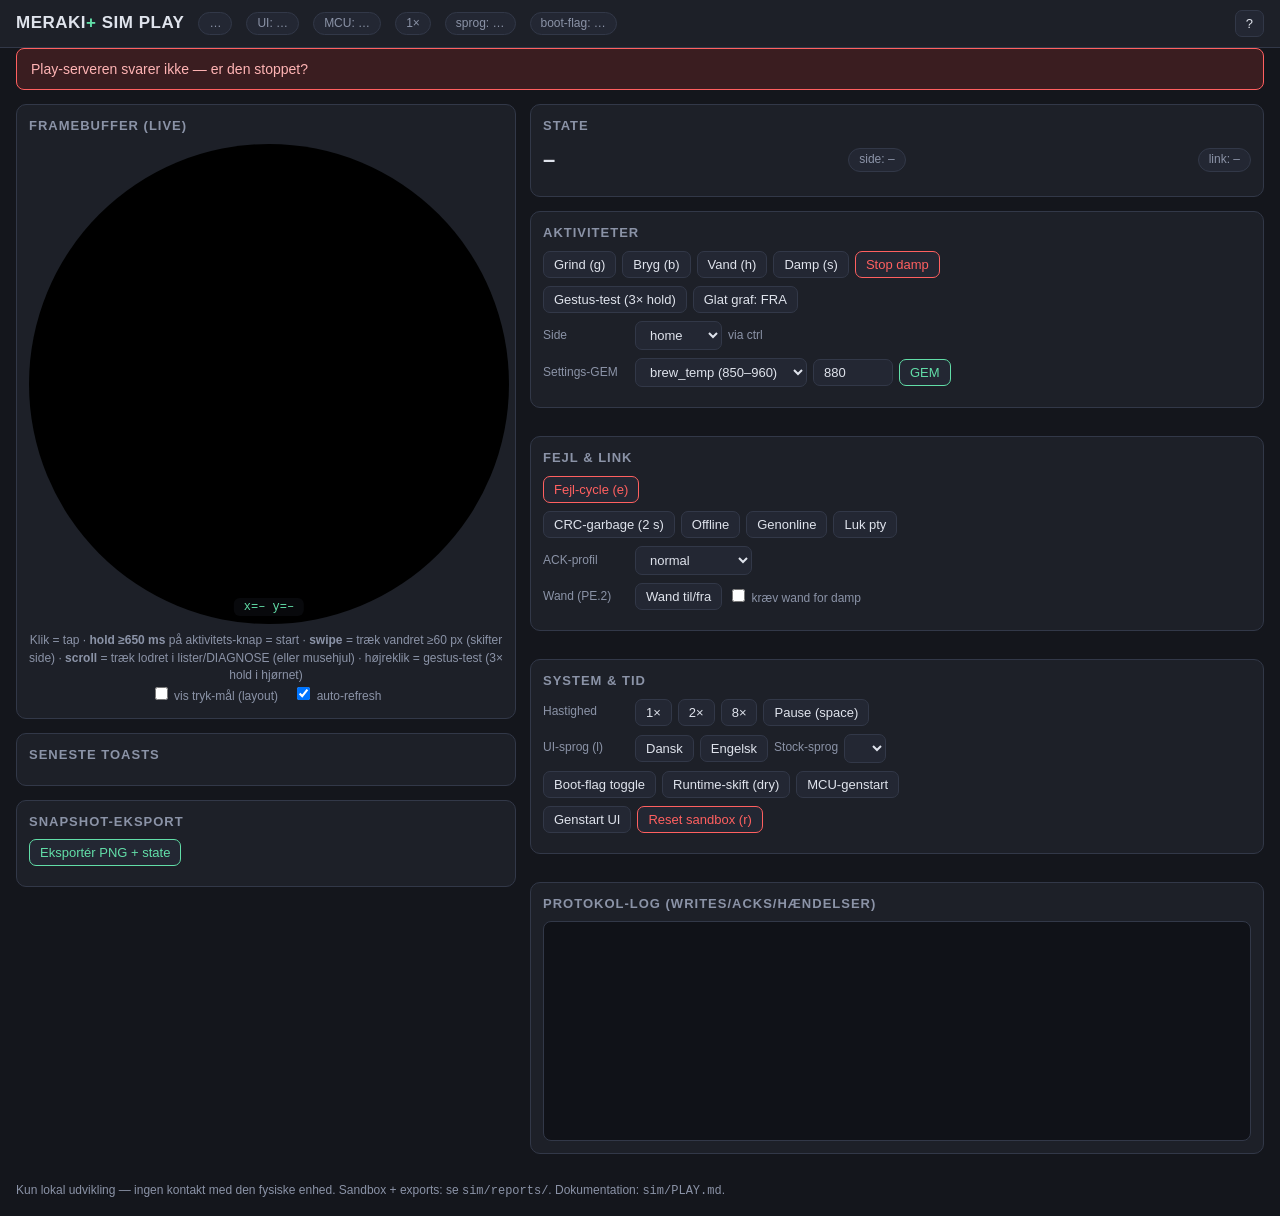
==== sim/play_viewer.html @ 74f43052 "Meraki+ v6.14: first public release Open-source community replacement UI for the round display of th" ====
<!DOCTYPE html>
<html lang="da">
<head>
<meta charset="utf-8">
<meta name="viewport" content="width=device-width, initial-scale=1">
<title>Meraki+ SIM Play</title>
<style>
  :root {
    --bg:#14161c; --panel:#1d2028; --panel2:#232733; --line:#323848;
    --fg:#dfe3ec; --dim:#8b93a7; --acc:#62dea8; --warn:#ffba54; --err:#ff6060;
    --blue:#5aa0ff;
  }
  * { box-sizing:border-box; }
  body { margin:0; background:var(--bg); color:var(--fg);
         font:14px/1.45 -apple-system,BlinkMacSystemFont,"Segoe UI",Roboto,sans-serif; }
  header { display:flex; align-items:center; gap:14px; padding:10px 16px;
           background:var(--panel); border-bottom:1px solid var(--line); flex-wrap:wrap; }
  header h1 { font-size:17px; margin:0; letter-spacing:.5px; }
  header h1 span { color:var(--acc); }
  .pill { padding:2px 10px; border-radius:999px; font-size:12px;
          background:var(--panel2); border:1px solid var(--line); color:var(--dim); }
  .pill.ok { color:var(--acc); border-color:var(--acc); }
  .pill.bad { color:var(--err); border-color:var(--err); }
  .pill.warn { color:var(--warn); border-color:var(--warn); }
  main { display:grid; grid-template-columns:500px 1fr; gap:14px; padding:14px 16px;
         align-items:start; }
  @media (max-width:1000px){ main { grid-template-columns:1fr; } }
  .card { background:var(--panel); border:1px solid var(--line); border-radius:10px;
          padding:12px; margin-bottom:14px; }
  .card h2 { font-size:13px; text-transform:uppercase; letter-spacing:1px;
             color:var(--dim); margin:0 0 8px; }
  #fbwrap { position:relative; width:480px; height:480px; margin:0 auto;
            border-radius:50%; overflow:hidden; background:#000; cursor:crosshair; }
  #fb { width:480px; height:480px; display:block; user-select:none; -webkit-user-drag:none; }
  #ov { position:absolute; inset:0; pointer-events:none; }
  #coord { position:absolute; left:50%; transform:translateX(-50%); bottom:8px;
           background:rgba(10,12,16,.8); color:var(--acc); font:12px monospace;
           padding:2px 10px; border-radius:6px; pointer-events:none; white-space:nowrap; }
  .hint { color:var(--dim); font-size:12px; margin-top:8px; text-align:center; }
  #banner { display:none; margin:0 16px; padding:10px 14px; border-radius:8px;
            background:#3a1d20; border:1px solid var(--err); color:#ffb4b4; }
  #banner.ref { background:#1d2a3a; border-color:var(--blue); color:#b4d0ff; display:block; }
  #banner button { margin-left:10px; }
  table.state { width:100%; border-collapse:collapse; font-size:13px; }
  table.state td { padding:2px 6px; border-bottom:1px solid var(--line); }
  table.state td:first-child { color:var(--dim); width:44%; }
  #phase { font-size:22px; font-weight:700; letter-spacing:1px; }
  .row { display:flex; flex-wrap:wrap; gap:6px; margin-bottom:8px; align-items:center; }
  .row .lbl { color:var(--dim); font-size:12px; min-width:86px; }
  button, select, input[type=number] {
    background:var(--panel2); color:var(--fg); border:1px solid var(--line);
    border-radius:7px; padding:5px 10px; font-size:13px; cursor:pointer; }
  button:hover { border-color:var(--acc); }
  button:active { transform:translateY(1px); }
  button.primary { border-color:var(--acc); color:var(--acc); }
  button.danger { border-color:var(--err); color:var(--err); }
  button.on { background:var(--acc); color:#10231b; border-color:var(--acc); font-weight:600; }
  select, input[type=number] { cursor:auto; }
  input[type=number] { width:80px; }
  #log { height:220px; overflow-y:auto; background:#101218; border:1px solid var(--line);
         border-radius:8px; padding:8px; font:11.5px/1.5 ui-monospace,Menlo,monospace;
         white-space:pre-wrap; word-break:break-all; }
  #log .w { color:var(--blue); } #log .e { color:var(--err); }
  #log .a { color:var(--acc); } #log .m { color:var(--warn); }
  #toasts { max-height:110px; overflow-y:auto; font-size:12.5px; }
  #toasts div { padding:2px 4px; border-bottom:1px solid var(--line); }
  #toasts .ok { color:var(--acc); } #toasts .err { color:var(--err); }
  #toasts .warn { color:var(--warn); }
  #snaps { font-size:12px; color:var(--dim); }
  #snaps a { color:var(--blue); text-decoration:none; }
  #help { display:none; position:fixed; inset:0; background:rgba(8,10,14,.85); z-index:50;
          align-items:center; justify-content:center; }
  #help .box { background:var(--panel); border:1px solid var(--line); border-radius:12px;
               padding:22px 28px; max-width:560px; }
  #help kbd { background:var(--panel2); border:1px solid var(--line); border-radius:5px;
              padding:1px 7px; font:12px monospace; color:var(--acc); }
  #help table td { padding:3px 10px 3px 0; }
  .grid2 { display:grid; grid-template-columns:1fr 1fr; gap:14px; }
  @media (max-width:1300px){ .grid2 { grid-template-columns:1fr; } }
  footer { color:var(--dim); font-size:12px; padding:0 16px 16px; }
</style>
</head>
<body>
<header>
  <h1>MERAKI<span>+</span> SIM PLAY</h1>
  <span class="pill" id="p-client">…</span>
  <span class="pill" id="p-ui">UI: …</span>
  <span class="pill" id="p-sim">MCU: …</span>
  <span class="pill" id="p-speed">1×</span>
  <span class="pill" id="p-lang">sprog: …</span>
  <span class="pill" id="p-flag">boot-flag: …</span>
  <span style="flex:1"></span>
  <button id="btn-help" title="Tastatur-genveje (?)">?</button>
</header>
<div id="banner"></div>
<main>
  <div>
    <div class="card">
      <h2>Framebuffer (live)</h2>
      <div id="fbwrap">
        <img id="fb" alt="framebuffer" src="/fb.png">
        <canvas id="ov" width="480" height="480"></canvas>
        <div id="coord">x=– y=–</div>
      </div>
      <div class="hint">
        Klik = tap · <b>hold ≥650 ms</b> på aktivitets-knap = start ·
        <b>swipe</b> = træk vandret ≥60 px (skifter side) ·
        <b>scroll</b> = træk lodret i lister/DIAGNOSE (eller musehjul) ·
        højreklik = gestus-test (3× hold i hjørnet)<br>
        <label><input type="checkbox" id="zones"> vis tryk-mål (layout)</label>
        <label style="margin-left:12px"><input type="checkbox" id="autoref" checked> auto-refresh</label>
      </div>
    </div>
    <div class="card">
      <h2>Seneste toasts</h2>
      <div id="toasts"></div>
    </div>
    <div class="card">
      <h2>Snapshot-eksport</h2>
      <div class="row">
        <button id="btn-snap" class="primary">Eksportér PNG + state</button>
        <span id="snapmsg" style="color:var(--dim);font-size:12px"></span>
      </div>
      <div id="snaps"></div>
    </div>
  </div>
  <div>
    <div class="card">
      <h2>State</h2>
      <div class="row" style="justify-content:space-between">
        <span id="phase">–</span>
        <span class="pill" id="p-page">side: –</span>
        <span class="pill" id="p-link">link: –</span>
      </div>
      <table class="state"><tbody id="statetab"></tbody></table>
    </div>
    <div class="grid2">
      <div class="card">
        <h2>Aktiviteter</h2>
        <div class="row">
          <button data-act="grind">Grind (g)</button>
          <button data-act="brew">Bryg (b)</button>
          <button data-act="water">Vand (h)</button>
          <button data-act="steam">Damp (s)</button>
          <button data-act="steam_stop" class="danger">Stop damp</button>
        </div>
        <div class="row">
          <button id="btn-gesture">Gestus-test (3× hold)</button>
          <button id="btn-calm">Glat graf: FRA</button>
          <span id="gesturemsg" style="color:var(--dim);font-size:12px"></span>
        </div>
        <div class="row">
          <span class="lbl">Side</span>
          <select id="page">
            <option>home</option><option>settings</option><option>detail</option>
            <option>sys</option><option>diag</option>
          </select>
          <span class="lbl" style="min-width:auto">via ctrl</span>
        </div>
        <div class="row">
          <span class="lbl">Settings-GEM</span>
          <select id="saveparam">
            <option value="brew_temp">brew_temp (850–960)</option>
            <option value="grind_weight">grind_weight (10–309)</option>
            <option value="brew_weight">brew_weight</option>
            <option value="hotwater_weight">hotwater_weight</option>
            <option value="steam_milk_target">steam_milk_target</option>
            <option value="head_temp">head_temp</option>
            <option value="preinfusion_time">preinfusion_time</option>
            <option value="preinfusion_pressure">preinfusion_pressure</option>
            <option value="break_time">break_time</option>
          </select>
          <input type="number" id="saveval" value="880">
          <button id="btn-save" class="primary">GEM</button>
          <span id="savemsg" style="color:var(--dim);font-size:12px"></span>
        </div>
      </div>
      <div class="card">
        <h2>Fejl &amp; link</h2>
        <div class="row">
          <button id="btn-fault" class="danger">Fejl-cycle (e)</button>
          <span id="faultmsg" style="color:var(--dim);font-size:12px"></span>
        </div>
        <div class="row">
          <button id="btn-garbage">CRC-garbage (2 s)</button>
          <button id="btn-offline">Offline</button>
          <button id="btn-online">Genonline</button>
          <button id="btn-closed">Luk pty</button>
        </div>
        <div class="row">
          <span class="lbl">ACK-profil</span>
          <select id="ack">
            <option>normal</option><option>observed_v3</option>
            <option>slow</option><option>lossy</option><option>no_ack</option>
          </select>
        </div>
        <div class="row">
          <span class="lbl">Wand (PE.2)</span>
          <button id="btn-wand">Wand til/fra</button>
          <label style="font-size:12px;color:var(--dim)">
            <input type="checkbox" id="reqwand"> kræv wand for damp
          </label>
        </div>
      </div>
      <div class="card">
        <h2>System &amp; tid</h2>
        <div class="row">
          <span class="lbl">Hastighed</span>
          <button data-speed="1">1×</button>
          <button data-speed="2">2×</button>
          <button data-speed="8">8×</button>
          <button id="btn-pause">Pause (space)</button>
        </div>
        <div class="row">
          <span class="lbl">UI-sprog (l)</span>
          <button data-lang="da">Dansk</button>
          <button data-lang="en">Engelsk</button>
          <span class="lbl" style="min-width:auto">Stock-sprog</span>
          <select id="stocklang"></select>
        </div>
        <div class="row">
          <button id="btn-boot">Boot-flag toggle</button>
          <button id="btn-switch">Runtime-skift (dry)</button>
          <button id="btn-reboot">MCU-genstart</button>
        </div>
        <div class="row">
          <button id="btn-restart">Genstart UI</button>
          <button id="btn-reset" class="danger">Reset sandbox (r)</button>
        </div>
      </div>
      <div class="card">
        <h2>Protokol-log (writes/ACKs/hændelser)</h2>
        <div id="log"></div>
      </div>
    </div>
  </div>
</main>
<footer>
  Kun lokal udvikling — ingen kontakt med den fysiske enhed.
  Sandbox + exports: se <code>sim/reports/</code>. Dokumentation: <code>sim/PLAY.md</code>.
</footer>
<div id="help"><div class="box">
  <h2 style="margin-top:0">Tastatur-genveje</h2>
  <table>
    <tr><td><kbd>g</kbd> <kbd>b</kbd> <kbd>h</kbd> <kbd>s</kbd></td><td>start grind / bryg / vand / damp (simuleret hold)</td></tr>
    <tr><td><kbd>e</kbd></td><td>fejl-cycle: ingen → E1 → E2 → E3 → ingen</td></tr>
    <tr><td><kbd>l</kbd></td><td>UI-sprog dansk ↔ engelsk</td></tr>
    <tr><td><kbd>r</kbd></td><td>reset sandbox (frisk session)</td></tr>
    <tr><td><kbd>space</kbd></td><td>pause / resume sim-tid</td></tr>
    <tr><td><kbd>?</kbd> / <kbd>Esc</kbd></td><td>vis / luk denne hjælp</td></tr>
  </table>
  <p style="color:var(--dim)">Touch (1:1 som maskinen): tap = tryk, hold ≥650 ms = start,
  vandret træk = swipe/sideskift, lodret træk = scroll i lister/DIAGNOSE.
  Mus (desktop): samme via drag; højreklik = gestus-test.
  <span id="touchmode" style="color:var(--dim)"></span></p>
  <button onclick="document.getElementById('help').style.display='none'">Luk</button>
</div></div>
<script>
"use strict";
const $ = id => document.getElementById(id);
const post = async (path, obj) => {
  try {
    const r = await fetch(path, {method:"POST", headers:{"Content-Type":"application/json"},
                                 body: JSON.stringify(obj||{})});
    return await r.json();
  } catch(e){ return {ok:false, error:String(e)}; }
};
let SNAP = {}, mouse = null, touchMark = null, holdStart = null, serverGone = false;

// ---- fb-refresh (~6 Hz) ----
setInterval(() => {
  if (!$("autoref").checked) return;
  const img = $("fb");
  const next = new Image();
  next.onload = () => { img.src = next.src; };
  next.src = "/fb.png?t=" + Date.now();
}, 150);

// ---- state-poll (2 Hz) ----
async function poll(){
  try {
    const r = await fetch("/api/state");
    SNAP = await r.json();
    serverGone = false;
    render();
  } catch(e){
    serverGone = true;
    banner("Play-serveren svarer ikke — er den stoppet?", "bad");
  }
}
setInterval(poll, 500); poll();

function banner(msg, cls, btn){
  const b = $("banner");
  b.className = cls === "ref" ? "ref" : "";
  b.style.display = "block";
  b.innerHTML = msg;
  if (btn){
    const el = document.createElement("button");
    el.textContent = btn.label;
    el.onclick = btn.fn;
    b.appendChild(el);
  }
}
function pill(id, txt, cls){ const e=$(id); e.textContent=txt; e.className="pill"+(cls?" "+cls:""); }

const PHCOL = {OFFLINE:"#8b93a7",SLEEP:"#7080c0",ERROR:"#ff6060",HEAT:"#ffba54",
  READY:"#62dea8",GRIND:"#aee470",PRE:"#78beff",EXT:"#5aa0ff",WATER:"#6ec8e6",
  STEAM:"#dcdcf0",DONE:"#8ce6b4"};

function render(){
  const s = SNAP.state||{}, ui = SNAP.ui||{}, sim = SNAP.sim||{}, ping = sim.ping||{};
  const sess = SNAP.session||{};
  const isRef = sess.client === "reference";
  pill("p-client", isRef ? "REFERENCE-klient" : "ourui SIM-build", isRef?"warn":"ok");
  pill("p-ui", "UI: "+ui.status, ui.status==="running"?"ok":"bad");
  pill("p-sim", "MCU: "+(sim.status||"?")+(ping.link?" · link "+ping.link:""),
       sim.status==="running"?"ok":"bad");
  pill("p-speed", (SNAP.paused?"PAUSE · ":"")+(SNAP.speed||1)+"×", SNAP.paused?"warn":"");
  pill("p-lang", "sprog: "+(SNAP.ui_lang||"?")+(SNAP.lang_file?" (fil: "+SNAP.lang_file+")":""), "");
  pill("p-flag", "boot-flag: "+(s.boot_flag?"B (new)":"A"), s.boot_flag?"warn":"");
  pill("p-page", "side: "+(s.page||"–"), "");
  pill("p-link", "link: "+(s.link_up?"oppe":"NEDE"), s.link_up?"ok":"bad");
  const ph = $("phase"); ph.textContent = s.phase||"–"; ph.style.color = PHCOL[s.phase]||"#fff";
  // banners
  const b = $("banner");
  if (ui.status === "crashed"){
    banner("UI-klienten crashede (exit "+ui.exit_code+").<br><code style='font-size:11px'>"+
           (ui.stderr_tail||[]).slice(-4).join("<br>")+"</code>", "bad",
           {label:"Genstart UI", fn:async()=>{ await post("/api/restart_ui"); poll(); }});
  } else if (sim.status === "dead" || sim.status === "unreachable"){
    banner("mcu_sim svarer ikke ("+sim.status+") — forventet offline-state i UI'en. Reset kan genskabe sessionen.",
           "bad", {label:"Reset sandbox", fn:doReset});
  } else if (isRef){
    banner("REFERENCE-KLIENT: protokol/state-play med simpel fb-emulering (placeholder-grafik). "+
           "Fuld visuel play kræver Fable's v6.4-binær <code>artifacts/ourui/ourui_v6_sim</code> — "+
           "den auto-detekteres når den lander.", "ref");
  } else if (!serverGone){ b.style.display="none"; }
  // state-tabel
  const c6 = s.cmd6||{};
  const rows = [
    ["work_sta", "0x"+(s.work_sta||0).toString(16).padStart(4,"0")],
    ["fase / side", (s.phase||"–")+" / "+(s.page||"–")],
    ["sprog (config-index)", s.lang],
    ["CRC ok / bad", (s.crc_ok||0)+" / "+(s.crc_bad||0)],
    ["cmd6 ok/retx/fail/blok", [c6.ok,c6.retx,c6.fail,c6.block].join(" / ")],
    ["frame-time", (s.frame_ms!=null?s.frame_ms+" ms":"–")],
    ["link_up", String(s.link_up)],
    ["config_oor", (s.config_oor||[]).map(o=>o.param+"="+o.value).join(", ")||"ingen"],
    ["save", s.save ? s.save.state+" ("+s.save.param+"="+s.save.value+")" : "–"],
    ["activity_pending", s.activity_pending||"–"],
    ["toast", s.toast ? s.toast.text : "–"],
    ["config md5", SNAP.config_md5||"–"],
    ["MCU mode / t", (ping.mode||"–")+" / "+(ping.t!=null?ping.t.toFixed(1)+" s":"–")],
    ["ACK-profil", SNAP.ack_profile||"–"],
    ["klient-t", s.t_ms!=null?(s.t_ms/1000).toFixed(1)+" s":"–"],
  ];
  $("statetab").innerHTML = rows.map(r=>"<tr><td>"+r[0]+"</td><td>"+r[1]+"</td></tr>").join("");
  // toasts
  $("toasts").innerHTML = (SNAP.toasts||[]).map(t=>
    "<div class='"+(t.kind||"")+"'>"+((t.t_ms||0)/1000).toFixed(1)+" s · "+t.text+"</div>").join("")
    || "<div style='color:var(--dim)'>ingen endnu</div>";
  // protokol-log
  const log = $("log");
  const stick = log.scrollTop + log.clientHeight >= log.scrollHeight - 30;
  log.innerHTML = (SNAP.log||[]).map(fmtLog).join("");
  if (stick) log.scrollTop = log.scrollHeight;
  // pills/knapper
  $("faultmsg").textContent = SNAP.fault||"";
  document.querySelectorAll("[data-speed]").forEach(btn=>
    btn.classList.toggle("on", Number(btn.dataset.speed)===SNAP.speed && !SNAP.paused));
  $("btn-pause").classList.toggle("on", !!SNAP.paused);
  $("btn-pause").textContent = SNAP.paused ? "Resume (space)" : "Pause (space)";
  document.querySelectorAll("[data-lang]").forEach(btn=>
    btn.classList.toggle("on", btn.dataset.lang===SNAP.ui_lang));
  $("reqwand").checked = !!SNAP.require_wand;
  if (SNAP.ack_profile && $("ack").value !== SNAP.ack_profile &&
      [...$("ack").options].some(o=>o.value===SNAP.ack_profile))
    $("ack").value = SNAP.ack_profile;
  // stock-sprog select (én gang)
  if (!$("stocklang").options.length && SNAP.stock_langs){
    SNAP.stock_langs.forEach((n,i)=>{
      const o=document.createElement("option"); o.value=i; o.textContent=i+" · "+n;
      $("stocklang").appendChild(o);
    });
    $("stocklang").onchange = async e=>{
      const r = await post("/api/stock_lang",{value:Number(e.target.value)});
      $("savemsg").textContent = r.ok?"stock-sprog gemt (config)":"fejl: "+r.error;
    };
  }
  if (s.lang!=null && document.activeElement!==$("stocklang")) $("stocklang").value=s.lang;
  // exports
  $("snaps").innerHTML = (SNAP.exports||[]).map(e=>
    "<div>"+e.label+" · <a href='"+e.url+"' target='_blank'>PNG</a> · md5 "+
    (e.config_md5||"").slice(0,8)+" · <span style='font-size:11px'>"+e.dir+"</span></div>").join("");
  drawOverlay();
}

function fmtLog(e){
  const t = typeof e.t==="number" ? e.t.toFixed(2) : (e.t ?? "–");
  let cls = "", txt = "";
  switch(e.kind){
    case "write": cls="w"; txt="WRITE sub"+e.sub+" len"+e.len+" ["+(e.words||[]).join(",")+"]"+
      (e.verdict==="ok"?"":" · "+e.verdict); break;
    case "write_rejected": cls="e"; txt="AFVIST sub"+e.sub+" ["+(e.words||[]).join(",")+"] "+
      (e.reasons||[]).join(";"); break;
    case "range_violation": cls="e"; txt="RANGE "+e.reason; break;
    case "ack_dropped": cls="e"; txt="ACK TABT sub"+e.sub; break;
    case "activity_start": cls="a"; txt="START "+e.activity+" (ws="+e.work_sta+")"; break;
    case "activity_stop": cls="a"; txt="STOP "+e.activity+" · "+e.reason; break;
    case "fault_set": cls="e"; txt="FEJL ord"+e.word+"="+e.value; break;
    case "fault_clear": cls="a"; txt="FEJL ryddet (ord"+e.word+")"; break;
    case "boot_push": cls="a"; txt="BOOT-PUSH "+e.block; break;
    case "boot_push_missing": cls="e"; txt="BOOT-PUSH MANGLER "+e.block; break;
    case "version_handshake": cls="a"; txt="VERSION "+e.version; break;
    case "keepalive_gap": cls="e"; txt="KEEP-ALIVE GAP "+e.gap_s+" s"; break;
    case "link_connect": cls="a"; txt="LINK connect"; break;
    case "link_state": cls="m"; txt="LINK "+e.state; break;
    case "link_closed": cls="e"; txt="LINK lukket (pty væk)"; break;
    case "link_reopened": cls="a"; txt="LINK reopen "+e.pty; break;
    case "garbage_start": cls="m"; txt="GARBAGE "+e.dur+" s"; break;
    case "reboot": cls="m"; txt="MCU REBOOT"; break;
    case "sleep_write": cls="m"; txt="SLEEP ord1="+e.value; break;
    case "config_md5": cls="m"; txt="CONFIG md5 "+e.md5; break;
    case "wand": cls="m"; txt="WAND "+(e.on?"til":"fra"); break;
    case "set_reg": cls="m"; txt="SET ord"+e.word+"="+e.value; break;
    case "touch_error": cls="e"; txt="TOUCH-FEJL "+e.error; break;
    default: txt=e.kind+" "+JSON.stringify(e).slice(0,110);
  }
  return "<span class='"+cls+"'>t="+t+"  "+txt+"</span>";
}

// ---- touch-overlay + klik ----
const ov = $("ov"), ctx = ov.getContext("2d");
function drawOverlay(){
  ctx.clearRect(0,0,480,480);
  if ($("zones").checked){
    ctx.lineWidth=1.5; ctx.font="11px monospace";
    if (SNAP.targets && SNAP.targets.length){
      // RIGTIGE tryk-mål (SIM-build ctrl layout) ell. reference-fallback
      for (const t of SNAP.targets){
        ctx.strokeStyle="rgba(255,255,255,.55)"; ctx.fillStyle="rgba(255,255,255,.85)";
        if (t.r){ ctx.beginPath(); ctx.arc(t.x,t.y,t.r,0,7); ctx.stroke(); }
        else { ctx.strokeRect(t.x-t.w/2, t.y-t.h/2, t.w, t.h); }
        ctx.fillText(String(t.name).slice(0,12), t.x-16, t.y+4);
      }
    } else if (SNAP.buttons){
      ctx.strokeStyle="rgba(255,255,255,.55)"; ctx.fillStyle="rgba(255,255,255,.8)";
      ctx.font="12px monospace";
      for (const [n,[x,y,r]] of Object.entries(SNAP.buttons)){
        ctx.beginPath(); ctx.arc(x,y,r,0,7); ctx.stroke();
        ctx.fillText(n.toUpperCase(), x-18, y+4);
      }
      const [sx,sy,sr] = SNAP.settings_btn||[240,430,26];
      ctx.beginPath(); ctx.arc(sx,sy,sr,0,7); ctx.stroke();
      ctx.fillText("SET", sx-12, sy+4);
    }
    ctx.strokeStyle="rgba(255,186,84,.6)";
    ctx.strokeRect(40,40,70,70);
    ctx.fillStyle="rgba(255,186,84,.9)"; ctx.fillText("gestus", 46, 36);
  }
  if (mouse){
    ctx.strokeStyle="rgba(98,222,168,.8)"; ctx.lineWidth=1;
    ctx.beginPath(); ctx.moveTo(mouse.x,0); ctx.lineTo(mouse.x,480);
    ctx.moveTo(0,mouse.y); ctx.lineTo(480,mouse.y); ctx.stroke();
    ctx.beginPath(); ctx.arc(mouse.x,mouse.y,6,0,7); ctx.stroke();
  }
  if (holdStart){
    const el = (performance.now()-holdStart.t)/1000;
    const frac = Math.min(1, el/0.65);
    ctx.strokeStyle = frac>=1 ? "#62dea8" : "#ffba54"; ctx.lineWidth=3;
    ctx.beginPath(); ctx.arc(holdStart.x,holdStart.y,14,-Math.PI/2,-Math.PI/2+frac*2*Math.PI);
    ctx.stroke();
  }
  if (touchMark && performance.now()-touchMark.t < 1500){
    ctx.strokeStyle="rgba(90,160,255,.9)"; ctx.lineWidth=2;
    ctx.beginPath(); ctx.arc(touchMark.x,touchMark.y,10,0,7); ctx.stroke();
  }
}
setInterval(drawOverlay, 50);
function fbPos(e){
  const r = $("fbwrap").getBoundingClientRect();
  return {x: Math.max(0,Math.min(479, Math.round((e.clientX-r.left)*480/r.width))),
          y: Math.max(0,Math.min(479, Math.round((e.clientY-r.top)*480/r.height)))};
}
$("fbwrap").addEventListener("mousemove", e=>{
  mouse = fbPos(e);
  const rx = Math.floor(mouse.x*4096/480), ry = Math.floor(mouse.y*4096/480);
  $("coord").textContent = "x="+mouse.x+" y="+mouse.y+"  (raw "+rx+","+ry+")";
});
$("fbwrap").addEventListener("mouseleave", ()=>{ mouse=null; $("coord").textContent="x=– y=–"; });
// ---- 1:1 touch: pointer-events forwardes LIVE (down/move/up) til evdev-FIFO'et.
// ourui's egen inp_poll/ui_touch afgør tap/hold/swipe/scroll = præcis som enheden.
// Ingen klient-side klassifikations-hacks. Touch detecteres; desktop uden touch
// får et hint om Chrome device-mode, men mus-drag virker også (pointer-events).
const IS_TOUCH = (matchMedia && matchMedia('(pointer:coarse)').matches) || navigator.maxTouchPoints > 0;
(function(){
  const el = $("touchmode");
  if (el) el.textContent = IS_TOUCH
    ? "Touch-tilstand: 1:1 som maskinen (tap/hold/swipe/scroll)."
    : "Desktop uden touch: brug Chrome DevTools → device-mode (touch) for 1:1; mus-drag virker også.";
})();
const fbw = $("fbwrap");
fbw.style.touchAction = "none";
fbw.style.userSelect = "none";
fbw.style.webkitUserSelect = "none";
let pDown = false, lastMoveSend = 0;
fbw.addEventListener("pointerdown", e=>{
  e.preventDefault();
  try { fbw.setPointerCapture(e.pointerId); } catch(_){}
  const p = fbPos(e); pDown = true;
  holdStart = {x:p.x, y:p.y, t:performance.now()};
  post("/api/touch_down", {x:p.x, y:p.y});
});
fbw.addEventListener("pointermove", e=>{
  const p = fbPos(e); mouse = p;
  const rx = Math.floor(p.x*4096/480), ry = Math.floor(p.y*4096/480);
  $("coord").textContent = "x="+p.x+" y="+p.y+"  (raw "+rx+","+ry+")";
  if (!pDown) return;
  const now = performance.now();
  if (now - lastMoveSend < 30) return;   // ~33 Hz evdev-move
  lastMoveSend = now;
  post("/api/touch_move", {x:p.x, y:p.y});
});
function pointerEnd(e){
  if (!pDown) return;
  pDown = false;
  const p = fbPos(e);
  post("/api/touch_move", {x:p.x, y:p.y});
  post("/api/touch_up", {});
  touchMark = {x:p.x, y:p.y, t:performance.now()};
  holdStart = null;
}
fbw.addEventListener("pointerup", pointerEnd);
fbw.addEventListener("pointercancel", pointerEnd);
let calmOn = false;
$("btn-calm").onclick = async ()=>{
  calmOn = !calmOn;
  const r = await post("/api/calm", calmOn ? {factor:0.30, maint:false} : {factor:1.0, maint:true});
  $("btn-calm").textContent = "Glat graf: " + (calmOn && r.ok ? "TIL" : "FRA");
  if (!r.ok) $("coord").textContent = "calm-fejl: "+r.error;
};
$("fbwrap").addEventListener("contextmenu", async e=>{
  e.preventDefault();
  if (IS_TOUCH) return;   // mobil long-press = hold-for-start, IKKE gestus
  $("gesturemsg").textContent = "gestus kører (3×1,6 s hold)…";
  const r = await post("/api/gesture", {presses:3});
  $("gesturemsg").textContent = r.ok
    ? (r.ran ? (r.trigger?"GESTUS UDLØST ✓":"kørt — ingen trigger") : "switcher_host ikke bygget")
    : "fejl: "+r.error;
});

// ---- knapper ----
document.querySelectorAll("[data-act]").forEach(btn=>{
  btn.onclick = async ()=>{
    btn.classList.add("on");
    const r = await post("/api/activity",{name:btn.dataset.act});
    setTimeout(()=>btn.classList.remove("on"), 800);
    if (!r.ok) alert("Aktivitet fejlede: "+(r.error||"ukendt"));
  };
});
document.querySelectorAll("[data-speed]").forEach(btn=>{
  btn.onclick = ()=>post("/api/speed",{factor:Number(btn.dataset.speed)});
});
document.querySelectorAll("[data-lang]").forEach(btn=>{
  btn.onclick = async ()=>{
    const r = await post("/api/lang",{value:btn.dataset.lang});
    if (!r.ok) alert("Sprog-skift fejlede: "+r.error);
  };
});
$("btn-pause").onclick = ()=>post("/api/pause",{});
$("btn-fault").onclick = async ()=>{ const r=await post("/api/fault",{});
  $("faultmsg").textContent = r.fault||r.error||""; };
$("btn-garbage").onclick = ()=>post("/api/garbage",{dur:2});
$("btn-offline").onclick = ()=>post("/api/link",{state:"silent"});
$("btn-online").onclick = ()=>post("/api/link",{state:"up"});
$("btn-closed").onclick = ()=>post("/api/link",{state:"closed"});
$("ack").onchange = e=>post("/api/ack",{profile:e.target.value});
$("btn-wand").onclick = async ()=>{
  // toggler ud fra sidste kendte wand-tilstand i loggen
  const last = (SNAP.log||[]).filter(e=>e.kind==="wand").pop();
  await post("/api/wand",{on: last ? !last.on : true});
};
$("reqwand").onchange = e=>post("/api/require_wand",{value:e.target.checked});
$("page").onchange = e=>post("/api/page",{name:e.target.value});
$("btn-save").onclick = async ()=>{
  $("savemsg").textContent = "gemmer…";
  const r = await post("/api/save",{param:$("saveparam").value, value:Number($("saveval").value)});
  $("savemsg").textContent = r.ok ? "sendt (se save-state + md5)" : "fejl: "+r.error;
};
$("btn-boot").onclick = ()=>post("/api/boot_flag",{});
$("btn-switch").onclick = ()=>post("/api/runtime_switch",{});
$("btn-reboot").onclick = ()=>post("/api/reboot",{});
$("btn-restart").onclick = ()=>post("/api/restart_ui",{});
async function doReset(){
  if (!confirm("Reset sandbox? Alt kørende state nulstilles (exports bevares).")) return;
  await post("/api/reset",{}); poll();
}
$("btn-reset").onclick = doReset;
$("btn-snap").onclick = async ()=>{
  $("snapmsg").textContent = "eksporterer…";
  const r = await post("/api/snapshot",{label:"play"});
  $("snapmsg").textContent = r.ok ? "gemt: "+r.dir : "fejl: "+r.error;
  poll();
};
$("btn-help").onclick = ()=>$("help").style.display="flex";
$("help").onclick = e=>{ if (e.target===$("help")) $("help").style.display="none"; };

// ---- tastatur ----
window.addEventListener("keydown", async e=>{
  const tag = (document.activeElement||{}).tagName;
  if (tag==="INPUT"||tag==="SELECT"||tag==="TEXTAREA") return;
  if (e.metaKey||e.ctrlKey||e.altKey) return;
  switch(e.key){
    case "g": post("/api/activity",{name:"grind"}); break;
    case "b": post("/api/activity",{name:"brew"}); break;
    case "h": post("/api/activity",{name:"water"}); break;
    case "s": post("/api/activity",{name:"steam"}); break;
    case "e": { const r=await post("/api/fault",{}); $("faultmsg").textContent=r.fault||""; break; }
    case "l": post("/api/lang",{value: SNAP.ui_lang==="da"?"en":"da"}); break;
    case "r": doReset(); break;
    case " ": e.preventDefault(); post("/api/pause",{}); break;
    case "?": $("help").style.display="flex"; break;
    case "Escape": $("help").style.display="none"; break;
  }
});
</script>
</body>
</html>
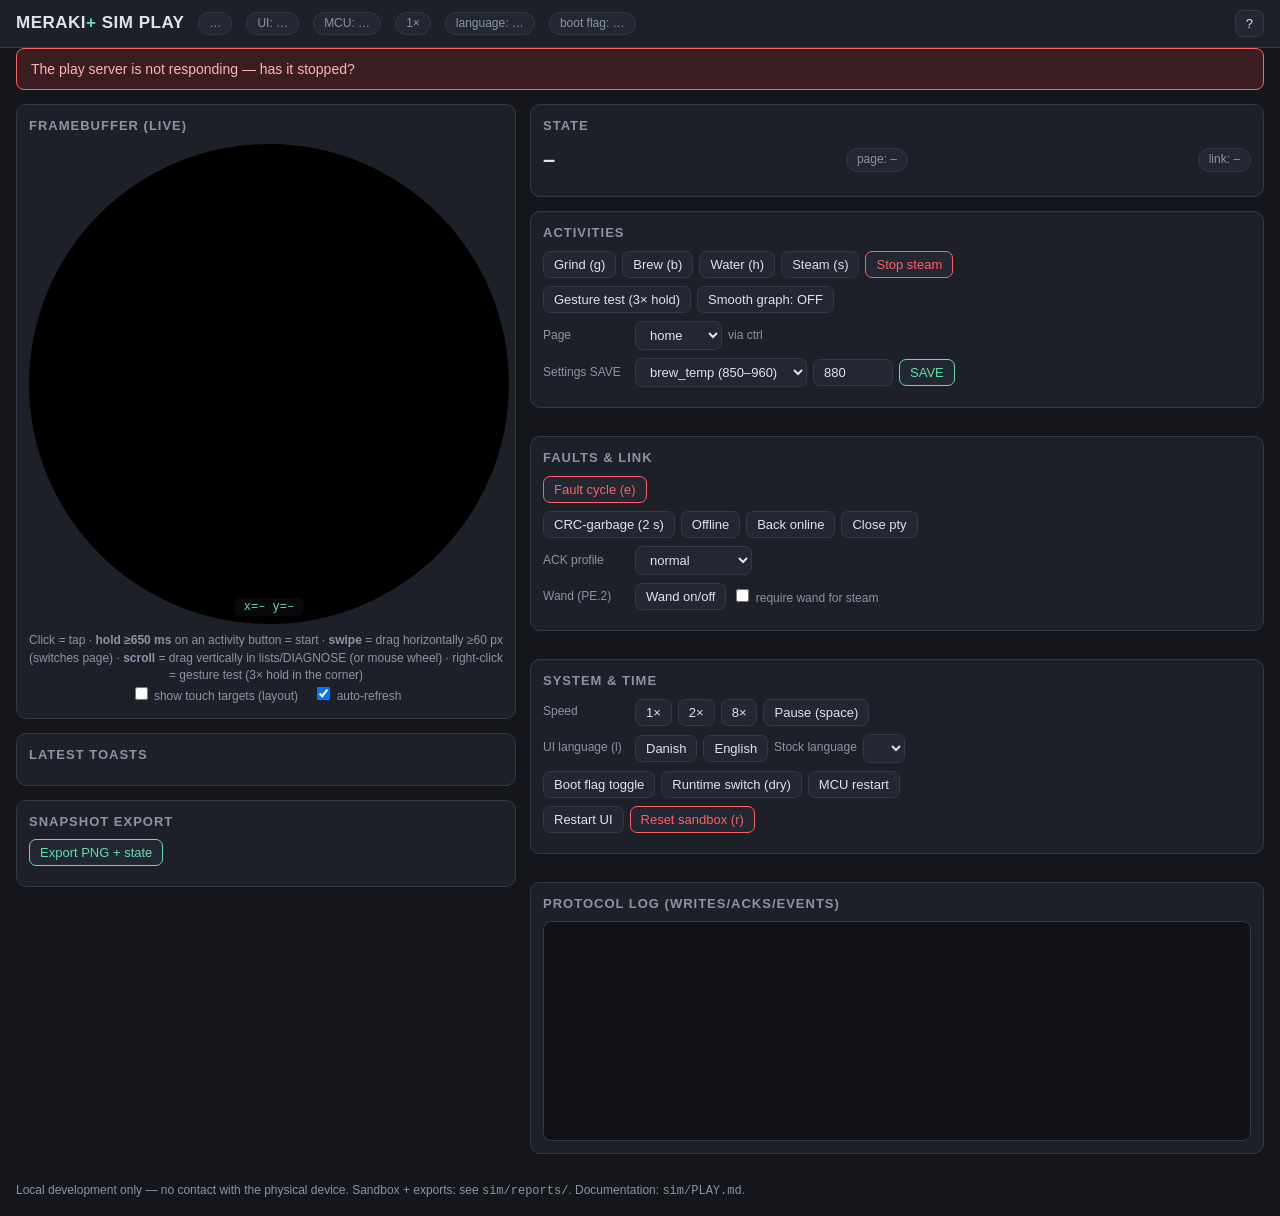
==== commit 7c14c6a0: "i18n: translate source comments/console to English; rebuild + md5 sync - Comments, docstrings, devel" ====
--- a/sim/play_viewer.html
+++ b/sim/play_viewer.html
@@ -1,5 +1,5 @@
 <!DOCTYPE html>
-<html lang="da">
+<html lang="en">
 <head>
 <meta charset="utf-8">
 <meta name="viewport" content="width=device-width, initial-scale=1">
@@ -87,10 +87,10 @@
   <span class="pill" id="p-ui">UI: …</span>
   <span class="pill" id="p-sim">MCU: …</span>
   <span class="pill" id="p-speed">1×</span>
-  <span class="pill" id="p-lang">sprog: …</span>
-  <span class="pill" id="p-flag">boot-flag: …</span>
+  <span class="pill" id="p-lang">language: …</span>
+  <span class="pill" id="p-flag">boot flag: …</span>
   <span style="flex:1"></span>
-  <button id="btn-help" title="Tastatur-genveje (?)">?</button>
+  <button id="btn-help" title="Keyboard shortcuts (?)">?</button>
 </header>
 <div id="banner"></div>
 <main>
@@ -103,22 +103,22 @@
         <div id="coord">x=– y=–</div>
       </div>
       <div class="hint">
-        Klik = tap · <b>hold ≥650 ms</b> på aktivitets-knap = start ·
-        <b>swipe</b> = træk vandret ≥60 px (skifter side) ·
-        <b>scroll</b> = træk lodret i lister/DIAGNOSE (eller musehjul) ·
-        højreklik = gestus-test (3× hold i hjørnet)<br>
-        <label><input type="checkbox" id="zones"> vis tryk-mål (layout)</label>
+        Click = tap · <b>hold ≥650 ms</b> on an activity button = start ·
+        <b>swipe</b> = drag horizontally ≥60 px (switches page) ·
+        <b>scroll</b> = drag vertically in lists/DIAGNOSE (or mouse wheel) ·
+        right-click = gesture test (3× hold in the corner)<br>
+        <label><input type="checkbox" id="zones"> show touch targets (layout)</label>
         <label style="margin-left:12px"><input type="checkbox" id="autoref" checked> auto-refresh</label>
       </div>
     </div>
     <div class="card">
-      <h2>Seneste toasts</h2>
+      <h2>Latest toasts</h2>
       <div id="toasts"></div>
     </div>
     <div class="card">
-      <h2>Snapshot-eksport</h2>
+      <h2>Snapshot export</h2>
       <div class="row">
-        <button id="btn-snap" class="primary">Eksportér PNG + state</button>
+        <button id="btn-snap" class="primary">Export PNG + state</button>
         <span id="snapmsg" style="color:var(--dim);font-size:12px"></span>
       </div>
       <div id="snaps"></div>
@@ -129,28 +129,28 @@
       <h2>State</h2>
       <div class="row" style="justify-content:space-between">
         <span id="phase">–</span>
-        <span class="pill" id="p-page">side: –</span>
+        <span class="pill" id="p-page">page: –</span>
         <span class="pill" id="p-link">link: –</span>
       </div>
       <table class="state"><tbody id="statetab"></tbody></table>
     </div>
     <div class="grid2">
       <div class="card">
-        <h2>Aktiviteter</h2>
+        <h2>Activities</h2>
         <div class="row">
           <button data-act="grind">Grind (g)</button>
-          <button data-act="brew">Bryg (b)</button>
-          <button data-act="water">Vand (h)</button>
-          <button data-act="steam">Damp (s)</button>
-          <button data-act="steam_stop" class="danger">Stop damp</button>
-        </div>
-        <div class="row">
-          <button id="btn-gesture">Gestus-test (3× hold)</button>
-          <button id="btn-calm">Glat graf: FRA</button>
+          <button data-act="brew">Brew (b)</button>
+          <button data-act="water">Water (h)</button>
+          <button data-act="steam">Steam (s)</button>
+          <button data-act="steam_stop" class="danger">Stop steam</button>
+        </div>
+        <div class="row">
+          <button id="btn-gesture">Gesture test (3× hold)</button>
+          <button id="btn-calm">Smooth graph: OFF</button>
           <span id="gesturemsg" style="color:var(--dim);font-size:12px"></span>
         </div>
         <div class="row">
-          <span class="lbl">Side</span>
+          <span class="lbl">Page</span>
           <select id="page">
             <option>home</option><option>settings</option><option>detail</option>
             <option>sys</option><option>diag</option>
@@ -158,7 +158,7 @@
           <span class="lbl" style="min-width:auto">via ctrl</span>
         </div>
         <div class="row">
-          <span class="lbl">Settings-GEM</span>
+          <span class="lbl">Settings SAVE</span>
           <select id="saveparam">
             <option value="brew_temp">brew_temp (850–960)</option>
             <option value="grind_weight">grind_weight (10–309)</option>
@@ -171,24 +171,24 @@
             <option value="break_time">break_time</option>
           </select>
           <input type="number" id="saveval" value="880">
-          <button id="btn-save" class="primary">GEM</button>
+          <button id="btn-save" class="primary">SAVE</button>
           <span id="savemsg" style="color:var(--dim);font-size:12px"></span>
         </div>
       </div>
       <div class="card">
-        <h2>Fejl &amp; link</h2>
-        <div class="row">
-          <button id="btn-fault" class="danger">Fejl-cycle (e)</button>
+        <h2>Faults &amp; link</h2>
+        <div class="row">
+          <button id="btn-fault" class="danger">Fault cycle (e)</button>
           <span id="faultmsg" style="color:var(--dim);font-size:12px"></span>
         </div>
         <div class="row">
           <button id="btn-garbage">CRC-garbage (2 s)</button>
           <button id="btn-offline">Offline</button>
-          <button id="btn-online">Genonline</button>
-          <button id="btn-closed">Luk pty</button>
-        </div>
-        <div class="row">
-          <span class="lbl">ACK-profil</span>
+          <button id="btn-online">Back online</button>
+          <button id="btn-closed">Close pty</button>
+        </div>
+        <div class="row">
+          <span class="lbl">ACK profile</span>
           <select id="ack">
             <option>normal</option><option>observed_v3</option>
             <option>slow</option><option>lossy</option><option>no_ack</option>
@@ -196,64 +196,64 @@
         </div>
         <div class="row">
           <span class="lbl">Wand (PE.2)</span>
-          <button id="btn-wand">Wand til/fra</button>
+          <button id="btn-wand">Wand on/off</button>
           <label style="font-size:12px;color:var(--dim)">
-            <input type="checkbox" id="reqwand"> kræv wand for damp
+            <input type="checkbox" id="reqwand"> require wand for steam
           </label>
         </div>
       </div>
       <div class="card">
-        <h2>System &amp; tid</h2>
-        <div class="row">
-          <span class="lbl">Hastighed</span>
+        <h2>System &amp; time</h2>
+        <div class="row">
+          <span class="lbl">Speed</span>
           <button data-speed="1">1×</button>
           <button data-speed="2">2×</button>
           <button data-speed="8">8×</button>
           <button id="btn-pause">Pause (space)</button>
         </div>
         <div class="row">
-          <span class="lbl">UI-sprog (l)</span>
-          <button data-lang="da">Dansk</button>
-          <button data-lang="en">Engelsk</button>
-          <span class="lbl" style="min-width:auto">Stock-sprog</span>
+          <span class="lbl">UI language (l)</span>
+          <button data-lang="da">Danish</button>
+          <button data-lang="en">English</button>
+          <span class="lbl" style="min-width:auto">Stock language</span>
           <select id="stocklang"></select>
         </div>
         <div class="row">
-          <button id="btn-boot">Boot-flag toggle</button>
-          <button id="btn-switch">Runtime-skift (dry)</button>
-          <button id="btn-reboot">MCU-genstart</button>
-        </div>
-        <div class="row">
-          <button id="btn-restart">Genstart UI</button>
+          <button id="btn-boot">Boot flag toggle</button>
+          <button id="btn-switch">Runtime switch (dry)</button>
+          <button id="btn-reboot">MCU restart</button>
+        </div>
+        <div class="row">
+          <button id="btn-restart">Restart UI</button>
           <button id="btn-reset" class="danger">Reset sandbox (r)</button>
         </div>
       </div>
       <div class="card">
-        <h2>Protokol-log (writes/ACKs/hændelser)</h2>
+        <h2>Protocol log (writes/ACKs/events)</h2>
         <div id="log"></div>
       </div>
     </div>
   </div>
 </main>
 <footer>
-  Kun lokal udvikling — ingen kontakt med den fysiske enhed.
-  Sandbox + exports: se <code>sim/reports/</code>. Dokumentation: <code>sim/PLAY.md</code>.
+  Local development only — no contact with the physical device.
+  Sandbox + exports: see <code>sim/reports/</code>. Documentation: <code>sim/PLAY.md</code>.
 </footer>
 <div id="help"><div class="box">
-  <h2 style="margin-top:0">Tastatur-genveje</h2>
+  <h2 style="margin-top:0">Keyboard shortcuts</h2>
   <table>
-    <tr><td><kbd>g</kbd> <kbd>b</kbd> <kbd>h</kbd> <kbd>s</kbd></td><td>start grind / bryg / vand / damp (simuleret hold)</td></tr>
-    <tr><td><kbd>e</kbd></td><td>fejl-cycle: ingen → E1 → E2 → E3 → ingen</td></tr>
-    <tr><td><kbd>l</kbd></td><td>UI-sprog dansk ↔ engelsk</td></tr>
-    <tr><td><kbd>r</kbd></td><td>reset sandbox (frisk session)</td></tr>
-    <tr><td><kbd>space</kbd></td><td>pause / resume sim-tid</td></tr>
-    <tr><td><kbd>?</kbd> / <kbd>Esc</kbd></td><td>vis / luk denne hjælp</td></tr>
+    <tr><td><kbd>g</kbd> <kbd>b</kbd> <kbd>h</kbd> <kbd>s</kbd></td><td>start grind / brew / water / steam (simulated hold)</td></tr>
+    <tr><td><kbd>e</kbd></td><td>fault cycle: none → E1 → E2 → E3 → none</td></tr>
+    <tr><td><kbd>l</kbd></td><td>UI language Danish ↔ English</td></tr>
+    <tr><td><kbd>r</kbd></td><td>reset sandbox (fresh session)</td></tr>
+    <tr><td><kbd>space</kbd></td><td>pause / resume sim time</td></tr>
+    <tr><td><kbd>?</kbd> / <kbd>Esc</kbd></td><td>show / close this help</td></tr>
   </table>
-  <p style="color:var(--dim)">Touch (1:1 som maskinen): tap = tryk, hold ≥650 ms = start,
-  vandret træk = swipe/sideskift, lodret træk = scroll i lister/DIAGNOSE.
-  Mus (desktop): samme via drag; højreklik = gestus-test.
+  <p style="color:var(--dim)">Touch (1:1 like the machine): tap = press, hold ≥650 ms = start,
+  horizontal drag = swipe/page switch, vertical drag = scroll in lists/DIAGNOSE.
+  Mouse (desktop): same via drag; right-click = gesture test.
   <span id="touchmode" style="color:var(--dim)"></span></p>
-  <button onclick="document.getElementById('help').style.display='none'">Luk</button>
+  <button onclick="document.getElementById('help').style.display='none'">Close</button>
 </div></div>
 <script>
 "use strict";
@@ -285,7 +285,7 @@
     render();
   } catch(e){
     serverGone = true;
-    banner("Play-serveren svarer ikke — er den stoppet?", "bad");
+    banner("The play server is not responding — has it stopped?", "bad");
   }
 }
 setInterval(poll, 500); poll();
@@ -312,60 +312,60 @@
   const s = SNAP.state||{}, ui = SNAP.ui||{}, sim = SNAP.sim||{}, ping = sim.ping||{};
   const sess = SNAP.session||{};
   const isRef = sess.client === "reference";
-  pill("p-client", isRef ? "REFERENCE-klient" : "ourui SIM-build", isRef?"warn":"ok");
+  pill("p-client", isRef ? "REFERENCE client" : "ourui SIM-build", isRef?"warn":"ok");
   pill("p-ui", "UI: "+ui.status, ui.status==="running"?"ok":"bad");
   pill("p-sim", "MCU: "+(sim.status||"?")+(ping.link?" · link "+ping.link:""),
        sim.status==="running"?"ok":"bad");
   pill("p-speed", (SNAP.paused?"PAUSE · ":"")+(SNAP.speed||1)+"×", SNAP.paused?"warn":"");
-  pill("p-lang", "sprog: "+(SNAP.ui_lang||"?")+(SNAP.lang_file?" (fil: "+SNAP.lang_file+")":""), "");
-  pill("p-flag", "boot-flag: "+(s.boot_flag?"B (new)":"A"), s.boot_flag?"warn":"");
-  pill("p-page", "side: "+(s.page||"–"), "");
-  pill("p-link", "link: "+(s.link_up?"oppe":"NEDE"), s.link_up?"ok":"bad");
+  pill("p-lang", "language: "+(SNAP.ui_lang||"?")+(SNAP.lang_file?" (file: "+SNAP.lang_file+")":""), "");
+  pill("p-flag", "boot flag: "+(s.boot_flag?"B (new)":"A"), s.boot_flag?"warn":"");
+  pill("p-page", "page: "+(s.page||"–"), "");
+  pill("p-link", "link: "+(s.link_up?"up":"DOWN"), s.link_up?"ok":"bad");
   const ph = $("phase"); ph.textContent = s.phase||"–"; ph.style.color = PHCOL[s.phase]||"#fff";
   // banners
   const b = $("banner");
   if (ui.status === "crashed"){
-    banner("UI-klienten crashede (exit "+ui.exit_code+").<br><code style='font-size:11px'>"+
+    banner("The UI client crashed (exit "+ui.exit_code+").<br><code style='font-size:11px'>"+
            (ui.stderr_tail||[]).slice(-4).join("<br>")+"</code>", "bad",
-           {label:"Genstart UI", fn:async()=>{ await post("/api/restart_ui"); poll(); }});
+           {label:"Restart UI", fn:async()=>{ await post("/api/restart_ui"); poll(); }});
   } else if (sim.status === "dead" || sim.status === "unreachable"){
-    banner("mcu_sim svarer ikke ("+sim.status+") — forventet offline-state i UI'en. Reset kan genskabe sessionen.",
+    banner("mcu_sim is not responding ("+sim.status+") — expect an offline state in the UI. Reset can restore the session.",
            "bad", {label:"Reset sandbox", fn:doReset});
   } else if (isRef){
-    banner("REFERENCE-KLIENT: protokol/state-play med simpel fb-emulering (placeholder-grafik). "+
-           "Fuld visuel play kræver Fable's v6.4-binær <code>artifacts/ourui/ourui_v6_sim</code> — "+
-           "den auto-detekteres når den lander.", "ref");
+    banner("REFERENCE CLIENT: protocol/state play with simple fb emulation (placeholder graphics). "+
+           "Full visual play requires Fable's v6.4 binary <code>artifacts/ourui/ourui_v6_sim</code> — "+
+           "it is auto-detected once it lands.", "ref");
   } else if (!serverGone){ b.style.display="none"; }
-  // state-tabel
+  // state table
   const c6 = s.cmd6||{};
   const rows = [
     ["work_sta", "0x"+(s.work_sta||0).toString(16).padStart(4,"0")],
-    ["fase / side", (s.phase||"–")+" / "+(s.page||"–")],
-    ["sprog (config-index)", s.lang],
+    ["phase / page", (s.phase||"–")+" / "+(s.page||"–")],
+    ["language (config index)", s.lang],
     ["CRC ok / bad", (s.crc_ok||0)+" / "+(s.crc_bad||0)],
-    ["cmd6 ok/retx/fail/blok", [c6.ok,c6.retx,c6.fail,c6.block].join(" / ")],
+    ["cmd6 ok/retx/fail/block", [c6.ok,c6.retx,c6.fail,c6.block].join(" / ")],
     ["frame-time", (s.frame_ms!=null?s.frame_ms+" ms":"–")],
     ["link_up", String(s.link_up)],
-    ["config_oor", (s.config_oor||[]).map(o=>o.param+"="+o.value).join(", ")||"ingen"],
+    ["config_oor", (s.config_oor||[]).map(o=>o.param+"="+o.value).join(", ")||"none"],
     ["save", s.save ? s.save.state+" ("+s.save.param+"="+s.save.value+")" : "–"],
     ["activity_pending", s.activity_pending||"–"],
     ["toast", s.toast ? s.toast.text : "–"],
     ["config md5", SNAP.config_md5||"–"],
     ["MCU mode / t", (ping.mode||"–")+" / "+(ping.t!=null?ping.t.toFixed(1)+" s":"–")],
-    ["ACK-profil", SNAP.ack_profile||"–"],
-    ["klient-t", s.t_ms!=null?(s.t_ms/1000).toFixed(1)+" s":"–"],
+    ["ACK profile", SNAP.ack_profile||"–"],
+    ["client t", s.t_ms!=null?(s.t_ms/1000).toFixed(1)+" s":"–"],
   ];
   $("statetab").innerHTML = rows.map(r=>"<tr><td>"+r[0]+"</td><td>"+r[1]+"</td></tr>").join("");
   // toasts
   $("toasts").innerHTML = (SNAP.toasts||[]).map(t=>
     "<div class='"+(t.kind||"")+"'>"+((t.t_ms||0)/1000).toFixed(1)+" s · "+t.text+"</div>").join("")
-    || "<div style='color:var(--dim)'>ingen endnu</div>";
-  // protokol-log
+    || "<div style='color:var(--dim)'>none yet</div>";
+  // protocol log
   const log = $("log");
   const stick = log.scrollTop + log.clientHeight >= log.scrollHeight - 30;
   log.innerHTML = (SNAP.log||[]).map(fmtLog).join("");
   if (stick) log.scrollTop = log.scrollHeight;
-  // pills/knapper
+  // pills/buttons
   $("faultmsg").textContent = SNAP.fault||"";
   document.querySelectorAll("[data-speed]").forEach(btn=>
     btn.classList.toggle("on", Number(btn.dataset.speed)===SNAP.speed && !SNAP.paused));
@@ -377,7 +377,7 @@
   if (SNAP.ack_profile && $("ack").value !== SNAP.ack_profile &&
       [...$("ack").options].some(o=>o.value===SNAP.ack_profile))
     $("ack").value = SNAP.ack_profile;
-  // stock-sprog select (én gang)
+  // stock language select (once)
   if (!$("stocklang").options.length && SNAP.stock_langs){
     SNAP.stock_langs.forEach((n,i)=>{
       const o=document.createElement("option"); o.value=i; o.textContent=i+" · "+n;
@@ -385,7 +385,7 @@
     });
     $("stocklang").onchange = async e=>{
       const r = await post("/api/stock_lang",{value:Number(e.target.value)});
-      $("savemsg").textContent = r.ok?"stock-sprog gemt (config)":"fejl: "+r.error;
+      $("savemsg").textContent = r.ok?"stock language saved (config)":"error: "+r.error;
     };
   }
   if (s.lang!=null && document.activeElement!==$("stocklang")) $("stocklang").value=s.lang;
@@ -402,42 +402,42 @@
   switch(e.kind){
     case "write": cls="w"; txt="WRITE sub"+e.sub+" len"+e.len+" ["+(e.words||[]).join(",")+"]"+
       (e.verdict==="ok"?"":" · "+e.verdict); break;
-    case "write_rejected": cls="e"; txt="AFVIST sub"+e.sub+" ["+(e.words||[]).join(",")+"] "+
+    case "write_rejected": cls="e"; txt="REJECTED sub"+e.sub+" ["+(e.words||[]).join(",")+"] "+
       (e.reasons||[]).join(";"); break;
     case "range_violation": cls="e"; txt="RANGE "+e.reason; break;
-    case "ack_dropped": cls="e"; txt="ACK TABT sub"+e.sub; break;
+    case "ack_dropped": cls="e"; txt="ACK DROPPED sub"+e.sub; break;
     case "activity_start": cls="a"; txt="START "+e.activity+" (ws="+e.work_sta+")"; break;
     case "activity_stop": cls="a"; txt="STOP "+e.activity+" · "+e.reason; break;
-    case "fault_set": cls="e"; txt="FEJL ord"+e.word+"="+e.value; break;
-    case "fault_clear": cls="a"; txt="FEJL ryddet (ord"+e.word+")"; break;
+    case "fault_set": cls="e"; txt="FAULT word"+e.word+"="+e.value; break;
+    case "fault_clear": cls="a"; txt="FAULT cleared (word"+e.word+")"; break;
     case "boot_push": cls="a"; txt="BOOT-PUSH "+e.block; break;
-    case "boot_push_missing": cls="e"; txt="BOOT-PUSH MANGLER "+e.block; break;
+    case "boot_push_missing": cls="e"; txt="BOOT-PUSH MISSING "+e.block; break;
     case "version_handshake": cls="a"; txt="VERSION "+e.version; break;
     case "keepalive_gap": cls="e"; txt="KEEP-ALIVE GAP "+e.gap_s+" s"; break;
     case "link_connect": cls="a"; txt="LINK connect"; break;
     case "link_state": cls="m"; txt="LINK "+e.state; break;
-    case "link_closed": cls="e"; txt="LINK lukket (pty væk)"; break;
+    case "link_closed": cls="e"; txt="LINK closed (pty gone)"; break;
     case "link_reopened": cls="a"; txt="LINK reopen "+e.pty; break;
     case "garbage_start": cls="m"; txt="GARBAGE "+e.dur+" s"; break;
     case "reboot": cls="m"; txt="MCU REBOOT"; break;
-    case "sleep_write": cls="m"; txt="SLEEP ord1="+e.value; break;
+    case "sleep_write": cls="m"; txt="SLEEP word1="+e.value; break;
     case "config_md5": cls="m"; txt="CONFIG md5 "+e.md5; break;
-    case "wand": cls="m"; txt="WAND "+(e.on?"til":"fra"); break;
-    case "set_reg": cls="m"; txt="SET ord"+e.word+"="+e.value; break;
-    case "touch_error": cls="e"; txt="TOUCH-FEJL "+e.error; break;
+    case "wand": cls="m"; txt="WAND "+(e.on?"on":"off"); break;
+    case "set_reg": cls="m"; txt="SET word"+e.word+"="+e.value; break;
+    case "touch_error": cls="e"; txt="TOUCH ERROR "+e.error; break;
     default: txt=e.kind+" "+JSON.stringify(e).slice(0,110);
   }
   return "<span class='"+cls+"'>t="+t+"  "+txt+"</span>";
 }
 
-// ---- touch-overlay + klik ----
+// ---- touch overlay + click ----
 const ov = $("ov"), ctx = ov.getContext("2d");
 function drawOverlay(){
   ctx.clearRect(0,0,480,480);
   if ($("zones").checked){
     ctx.lineWidth=1.5; ctx.font="11px monospace";
     if (SNAP.targets && SNAP.targets.length){
-      // RIGTIGE tryk-mål (SIM-build ctrl layout) ell. reference-fallback
+      // REAL touch targets (SIM build ctrl layout) or reference fallback
       for (const t of SNAP.targets){
         ctx.strokeStyle="rgba(255,255,255,.55)"; ctx.fillStyle="rgba(255,255,255,.85)";
         if (t.r){ ctx.beginPath(); ctx.arc(t.x,t.y,t.r,0,7); ctx.stroke(); }
@@ -457,7 +457,7 @@
     }
     ctx.strokeStyle="rgba(255,186,84,.6)";
     ctx.strokeRect(40,40,70,70);
-    ctx.fillStyle="rgba(255,186,84,.9)"; ctx.fillText("gestus", 46, 36);
+    ctx.fillStyle="rgba(255,186,84,.9)"; ctx.fillText("gesture", 46, 36);
   }
   if (mouse){
     ctx.strokeStyle="rgba(98,222,168,.8)"; ctx.lineWidth=1;
@@ -489,16 +489,16 @@
   $("coord").textContent = "x="+mouse.x+" y="+mouse.y+"  (raw "+rx+","+ry+")";
 });
 $("fbwrap").addEventListener("mouseleave", ()=>{ mouse=null; $("coord").textContent="x=– y=–"; });
-// ---- 1:1 touch: pointer-events forwardes LIVE (down/move/up) til evdev-FIFO'et.
-// ourui's egen inp_poll/ui_touch afgør tap/hold/swipe/scroll = præcis som enheden.
-// Ingen klient-side klassifikations-hacks. Touch detecteres; desktop uden touch
-// får et hint om Chrome device-mode, men mus-drag virker også (pointer-events).
+// ---- 1:1 touch: pointer events are forwarded LIVE (down/move/up) to the evdev FIFO.
+// ourui's own inp_poll/ui_touch decides tap/hold/swipe/scroll = exactly like the device.
+// No client-side classification hacks. Touch is detected; desktop without touch
+// gets a hint about Chrome device mode, but mouse drag works too (pointer events).
 const IS_TOUCH = (matchMedia && matchMedia('(pointer:coarse)').matches) || navigator.maxTouchPoints > 0;
 (function(){
   const el = $("touchmode");
   if (el) el.textContent = IS_TOUCH
-    ? "Touch-tilstand: 1:1 som maskinen (tap/hold/swipe/scroll)."
-    : "Desktop uden touch: brug Chrome DevTools → device-mode (touch) for 1:1; mus-drag virker også.";
+    ? "Touch mode: 1:1 like the machine (tap/hold/swipe/scroll)."
+    : "Desktop without touch: use Chrome DevTools → device mode (touch) for 1:1; mouse drag works too.";
 })();
 const fbw = $("fbwrap");
 fbw.style.touchAction = "none";
@@ -537,26 +537,26 @@
 $("btn-calm").onclick = async ()=>{
   calmOn = !calmOn;
   const r = await post("/api/calm", calmOn ? {factor:0.30, maint:false} : {factor:1.0, maint:true});
-  $("btn-calm").textContent = "Glat graf: " + (calmOn && r.ok ? "TIL" : "FRA");
-  if (!r.ok) $("coord").textContent = "calm-fejl: "+r.error;
+  $("btn-calm").textContent = "Smooth graph: " + (calmOn && r.ok ? "ON" : "OFF");
+  if (!r.ok) $("coord").textContent = "calm error: "+r.error;
 };
 $("fbwrap").addEventListener("contextmenu", async e=>{
   e.preventDefault();
-  if (IS_TOUCH) return;   // mobil long-press = hold-for-start, IKKE gestus
-  $("gesturemsg").textContent = "gestus kører (3×1,6 s hold)…";
+  if (IS_TOUCH) return;   // mobile long-press = hold-for-start, NOT the gesture
+  $("gesturemsg").textContent = "gesture running (3×1.6 s hold)…";
   const r = await post("/api/gesture", {presses:3});
   $("gesturemsg").textContent = r.ok
-    ? (r.ran ? (r.trigger?"GESTUS UDLØST ✓":"kørt — ingen trigger") : "switcher_host ikke bygget")
-    : "fejl: "+r.error;
-});
-
-// ---- knapper ----
+    ? (r.ran ? (r.trigger?"GESTURE TRIGGERED ✓":"ran — no trigger") : "switcher_host not built")
+    : "error: "+r.error;
+});
+
+// ---- buttons ----
 document.querySelectorAll("[data-act]").forEach(btn=>{
   btn.onclick = async ()=>{
     btn.classList.add("on");
     const r = await post("/api/activity",{name:btn.dataset.act});
     setTimeout(()=>btn.classList.remove("on"), 800);
-    if (!r.ok) alert("Aktivitet fejlede: "+(r.error||"ukendt"));
+    if (!r.ok) alert("Activity failed: "+(r.error||"unknown"));
   };
 });
 document.querySelectorAll("[data-speed]").forEach(btn=>{
@@ -565,7 +565,7 @@
 document.querySelectorAll("[data-lang]").forEach(btn=>{
   btn.onclick = async ()=>{
     const r = await post("/api/lang",{value:btn.dataset.lang});
-    if (!r.ok) alert("Sprog-skift fejlede: "+r.error);
+    if (!r.ok) alert("Language switch failed: "+r.error);
   };
 });
 $("btn-pause").onclick = ()=>post("/api/pause",{});
@@ -577,36 +577,36 @@
 $("btn-closed").onclick = ()=>post("/api/link",{state:"closed"});
 $("ack").onchange = e=>post("/api/ack",{profile:e.target.value});
 $("btn-wand").onclick = async ()=>{
-  // toggler ud fra sidste kendte wand-tilstand i loggen
+  // toggles based on the last known wand state in the log
   const last = (SNAP.log||[]).filter(e=>e.kind==="wand").pop();
   await post("/api/wand",{on: last ? !last.on : true});
 };
 $("reqwand").onchange = e=>post("/api/require_wand",{value:e.target.checked});
 $("page").onchange = e=>post("/api/page",{name:e.target.value});
 $("btn-save").onclick = async ()=>{
-  $("savemsg").textContent = "gemmer…";
+  $("savemsg").textContent = "saving…";
   const r = await post("/api/save",{param:$("saveparam").value, value:Number($("saveval").value)});
-  $("savemsg").textContent = r.ok ? "sendt (se save-state + md5)" : "fejl: "+r.error;
+  $("savemsg").textContent = r.ok ? "sent (see save state + md5)" : "error: "+r.error;
 };
 $("btn-boot").onclick = ()=>post("/api/boot_flag",{});
 $("btn-switch").onclick = ()=>post("/api/runtime_switch",{});
 $("btn-reboot").onclick = ()=>post("/api/reboot",{});
 $("btn-restart").onclick = ()=>post("/api/restart_ui",{});
 async function doReset(){
-  if (!confirm("Reset sandbox? Alt kørende state nulstilles (exports bevares).")) return;
+  if (!confirm("Reset sandbox? All running state is reset (exports are kept).")) return;
   await post("/api/reset",{}); poll();
 }
 $("btn-reset").onclick = doReset;
 $("btn-snap").onclick = async ()=>{
-  $("snapmsg").textContent = "eksporterer…";
+  $("snapmsg").textContent = "exporting…";
   const r = await post("/api/snapshot",{label:"play"});
-  $("snapmsg").textContent = r.ok ? "gemt: "+r.dir : "fejl: "+r.error;
+  $("snapmsg").textContent = r.ok ? "saved: "+r.dir : "error: "+r.error;
   poll();
 };
 $("btn-help").onclick = ()=>$("help").style.display="flex";
 $("help").onclick = e=>{ if (e.target===$("help")) $("help").style.display="none"; };
 
-// ---- tastatur ----
+// ---- keyboard ----
 window.addEventListener("keydown", async e=>{
   const tag = (document.activeElement||{}).tagName;
   if (tag==="INPUT"||tag==="SELECT"||tag==="TEXTAREA") return;
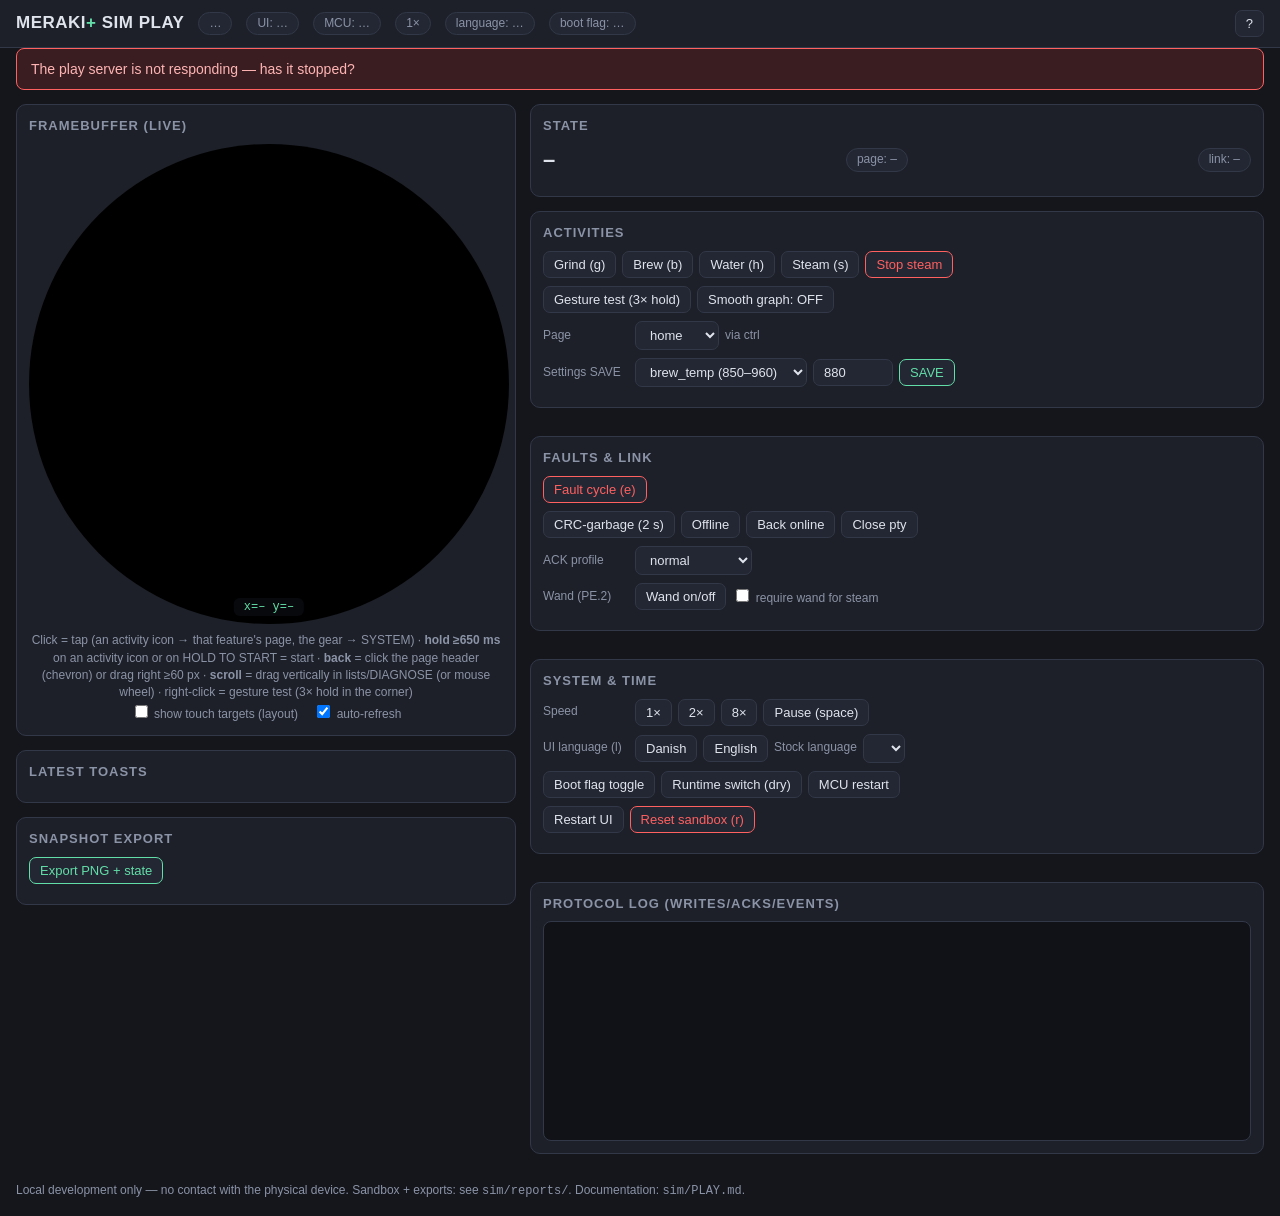
==== commit 862769e1: "ux: v6.17 IA consolidation + text/affordance cleanup per audit Audit of v6.16 and the reasoning: doc" ====
--- a/sim/play_viewer.html
+++ b/sim/play_viewer.html
@@ -103,8 +103,9 @@
         <div id="coord">x=– y=–</div>
       </div>
       <div class="hint">
-        Click = tap · <b>hold ≥650 ms</b> on an activity button = start ·
-        <b>swipe</b> = drag horizontally ≥60 px (switches page) ·
+        Click = tap (an activity icon → that feature's page, the gear → SYSTEM) ·
+        <b>hold ≥650 ms</b> on an activity icon or on HOLD TO START = start ·
+        <b>back</b> = click the page header (chevron) or drag right ≥60 px ·
         <b>scroll</b> = drag vertically in lists/DIAGNOSE (or mouse wheel) ·
         right-click = gesture test (3× hold in the corner)<br>
         <label><input type="checkbox" id="zones"> show touch targets (layout)</label>
@@ -152,7 +153,8 @@
         <div class="row">
           <span class="lbl">Page</span>
           <select id="page">
-            <option>home</option><option>settings</option><option>detail</option>
+            <option>home</option><option>grind</option><option>brew</option><option>water</option>
+            <option>steam</option><option>system</option><option>detail</option>
             <option>sys</option><option>diag</option>
           </select>
           <span class="lbl" style="min-width:auto">via ctrl</span>
@@ -250,7 +252,7 @@
     <tr><td><kbd>?</kbd> / <kbd>Esc</kbd></td><td>show / close this help</td></tr>
   </table>
   <p style="color:var(--dim)">Touch (1:1 like the machine): tap = press, hold ≥650 ms = start,
-  horizontal drag = swipe/page switch, vertical drag = scroll in lists/DIAGNOSE.
+  drag right = back (v6.17: no page carousel), vertical drag = scroll in lists/DIAGNOSE.
   Mouse (desktop): same via drag; right-click = gesture test.
   <span id="touchmode" style="color:var(--dim)"></span></p>
   <button onclick="document.getElementById('help').style.display='none'">Close</button>
@@ -312,7 +314,7 @@
   const s = SNAP.state||{}, ui = SNAP.ui||{}, sim = SNAP.sim||{}, ping = sim.ping||{};
   const sess = SNAP.session||{};
   const isRef = sess.client === "reference";
-  pill("p-client", isRef ? "REFERENCE client" : "ourui SIM-build", isRef?"warn":"ok");
+  pill("p-client", isRef ? "REFERENCE client" : "merakiplus SIM-build", isRef?"warn":"ok");
   pill("p-ui", "UI: "+ui.status, ui.status==="running"?"ok":"bad");
   pill("p-sim", "MCU: "+(sim.status||"?")+(ping.link?" · link "+ping.link:""),
        sim.status==="running"?"ok":"bad");
@@ -333,7 +335,7 @@
            "bad", {label:"Reset sandbox", fn:doReset});
   } else if (isRef){
     banner("REFERENCE CLIENT: protocol/state play with simple fb emulation (placeholder graphics). "+
-           "Full visual play requires Fable's v6.4 binary <code>artifacts/ourui/ourui_v6_sim</code> — "+
+           "Full visual play requires Fable's v6.4 binary <code>workspace/merakiplus_v6_sim</code> — "+
            "it is auto-detected once it lands.", "ref");
   } else if (!serverGone){ b.style.display="none"; }
   // state table
@@ -490,7 +492,7 @@
 });
 $("fbwrap").addEventListener("mouseleave", ()=>{ mouse=null; $("coord").textContent="x=– y=–"; });
 // ---- 1:1 touch: pointer events are forwarded LIVE (down/move/up) to the evdev FIFO.
-// ourui's own inp_poll/ui_touch decides tap/hold/swipe/scroll = exactly like the device.
+// merakiplus's own inp_poll/ui_touch decides tap/hold/swipe/scroll = exactly like the device.
 // No client-side classification hacks. Touch is detected; desktop without touch
 // gets a hint about Chrome device mode, but mouse drag works too (pointer events).
 const IS_TOUCH = (matchMedia && matchMedia('(pointer:coarse)').matches) || navigator.maxTouchPoints > 0;
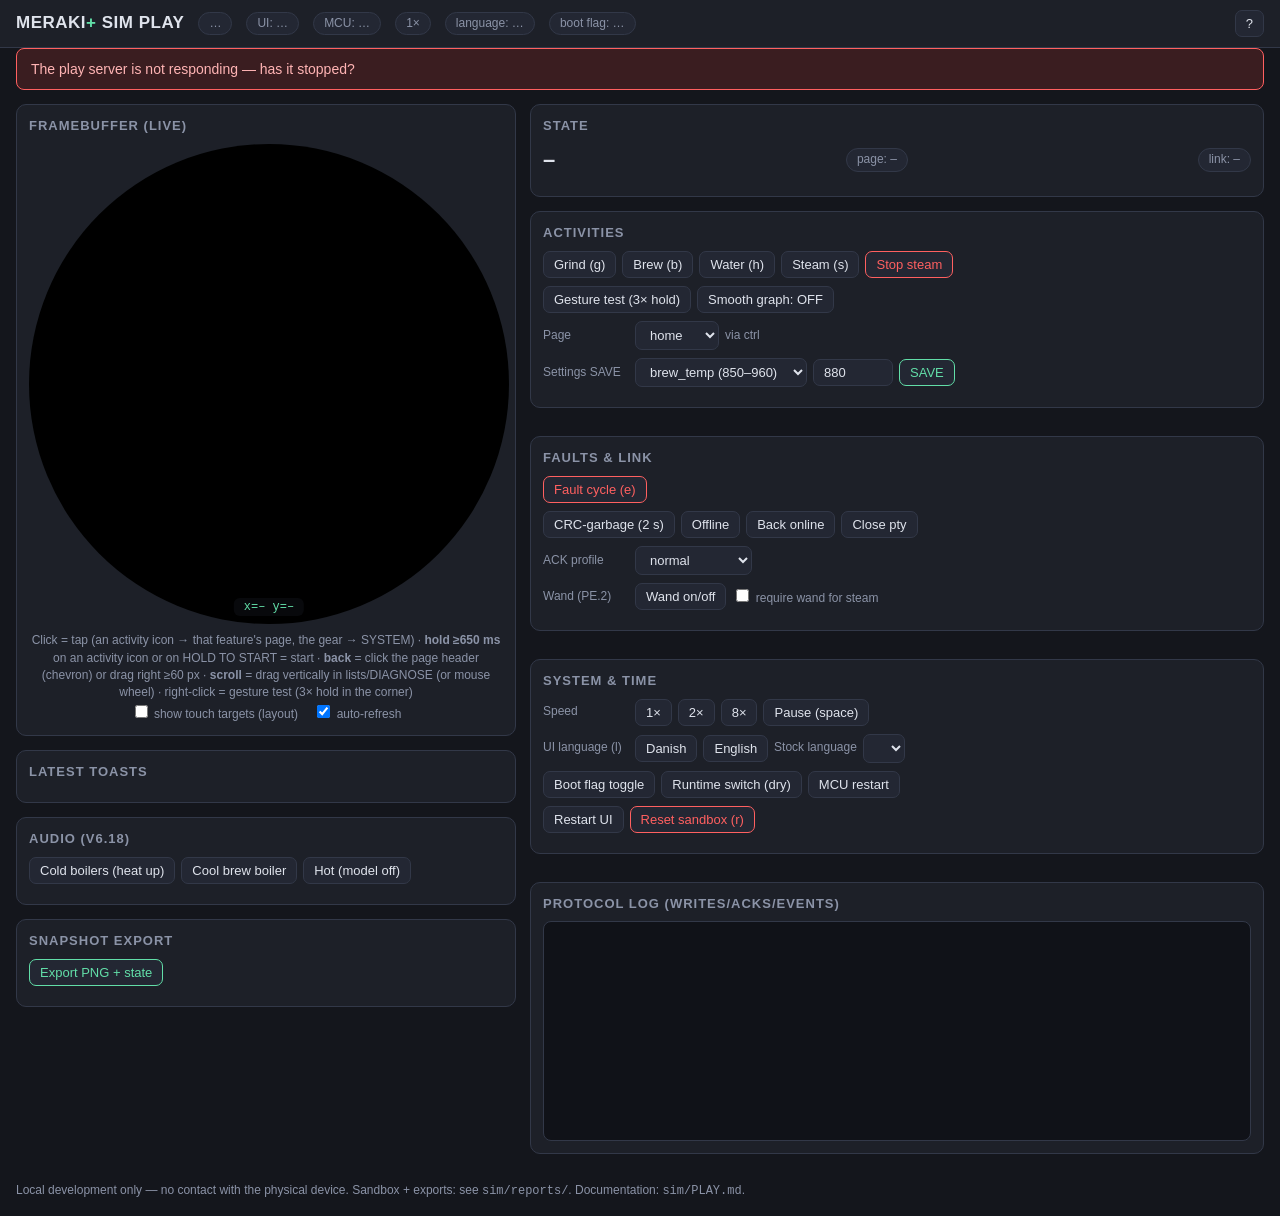
==== commit ef747f57: "feat: start jingle + per-boiler ready sounds (v6.18) Reversed the stock audio path first (docs/audio" ====
--- a/sim/play_viewer.html
+++ b/sim/play_viewer.html
@@ -117,6 +117,16 @@
       <div id="toasts"></div>
     </div>
     <div class="card">
+      <h2>Audio (v6.18)</h2>
+      <div id="audiostat" style="font-size:12.5px;color:var(--dim)"></div>
+      <div class="row">
+        <button id="btn-cold">Cold boilers (heat up)</button>
+        <button id="btn-cool">Cool brew boiler</button>
+        <button id="btn-hot">Hot (model off)</button>
+      </div>
+      <div id="audiolog" style="max-height:110px;overflow-y:auto;font-size:12.5px"></div>
+    </div>
+    <div class="card">
       <h2>Snapshot export</h2>
       <div class="row">
         <button id="btn-snap" class="primary">Export PNG + state</button>
@@ -358,6 +368,13 @@
     ["client t", s.t_ms!=null?(s.t_ms/1000).toFixed(1)+" s":"–"],
   ];
   $("statetab").innerHTML = rows.map(r=>"<tr><td>"+r[0]+"</td><td>"+r[1]+"</td></tr>").join("");
+  // v6.18: audio events (the UI's own log, newest first) — the SIM plays nothing, it reports what the speaker would get
+  const au = s.audio;
+  $("audiostat").textContent = au ? ("mode "+au.mode+" · ready tones "+["off","brew","steam","both"][au.ready_mask]+" · vol "+au.vol+
+      " · armed "+au.armed.join("/")+" · ready "+au.ready.join("/")+" · words 62/63 = "+((s.regs||{})["62"])+"/"+((s.regs||{})["63"])) : "no audio state (pre-v6.18 client)";
+  $("audiolog").innerHTML = au && au.log ? au.log.split(",").reverse().map(x=>{ const p=x.split(":");
+      return "<div class='"+(p[1]==="played"?"ok":(p[1]==="suppressed"||p[1]==="muted"?"warn":""))+"'>"+p[0]+" · "+p[1]+"</div>"; }).join("")
+      : "<div style='color:var(--dim)'>none yet</div>";
   // toasts
   $("toasts").innerHTML = (SNAP.toasts||[]).map(t=>
     "<div class='"+(t.kind||"")+"'>"+((t.t_ms||0)/1000).toFixed(1)+" s · "+t.text+"</div>").join("")
@@ -577,6 +594,9 @@
 $("btn-offline").onclick = ()=>post("/api/link",{state:"silent"});
 $("btn-online").onclick = ()=>post("/api/link",{state:"up"});
 $("btn-closed").onclick = ()=>post("/api/link",{state:"closed"});
+$("btn-cold").onclick = ()=>post("/api/boilers",{e:550,s:700,e_rate:30,s_rate:24});
+$("btn-cool").onclick = ()=>post("/api/boilers",{e:650,e_rate:30});
+$("btn-hot").onclick = ()=>post("/api/boilers",{e:997,s:1300,model:false});
 $("ack").onchange = e=>post("/api/ack",{profile:e.target.value});
 $("btn-wand").onclick = async ()=>{
   // toggles based on the last known wand state in the log
